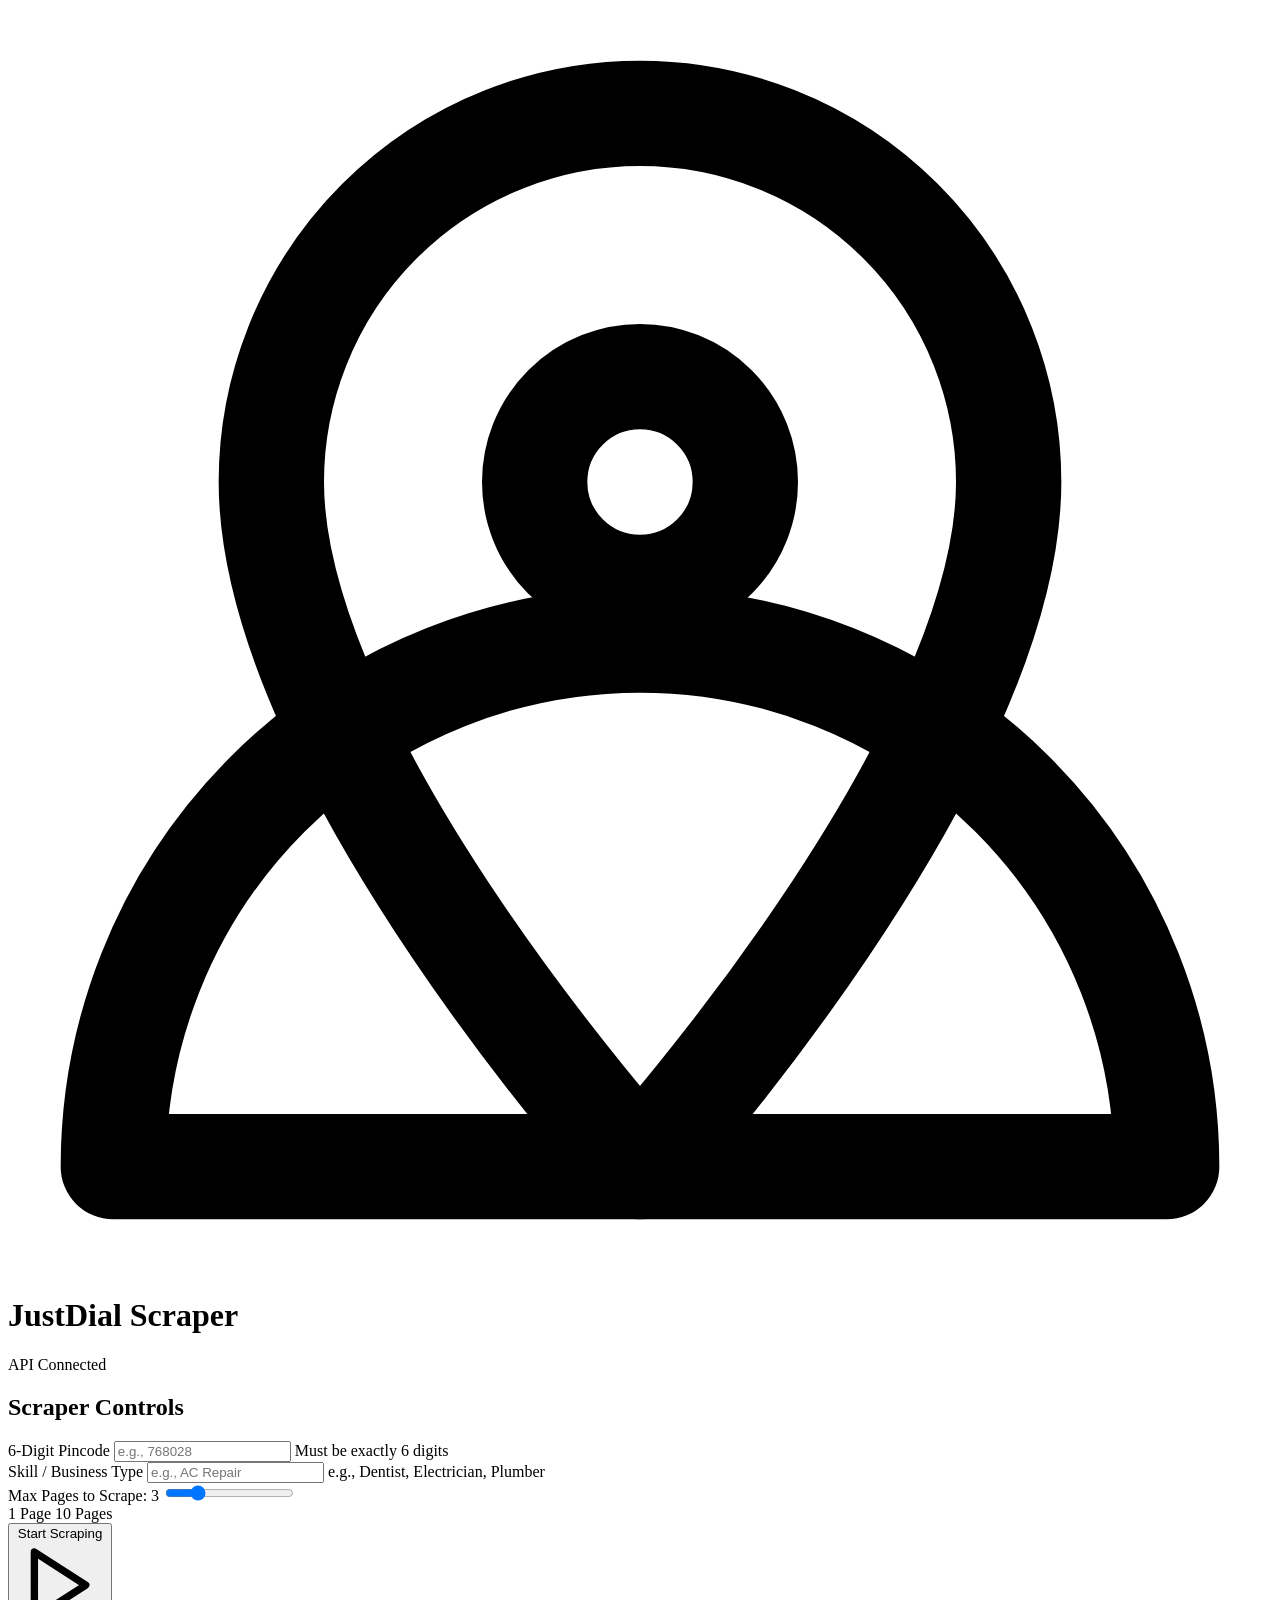
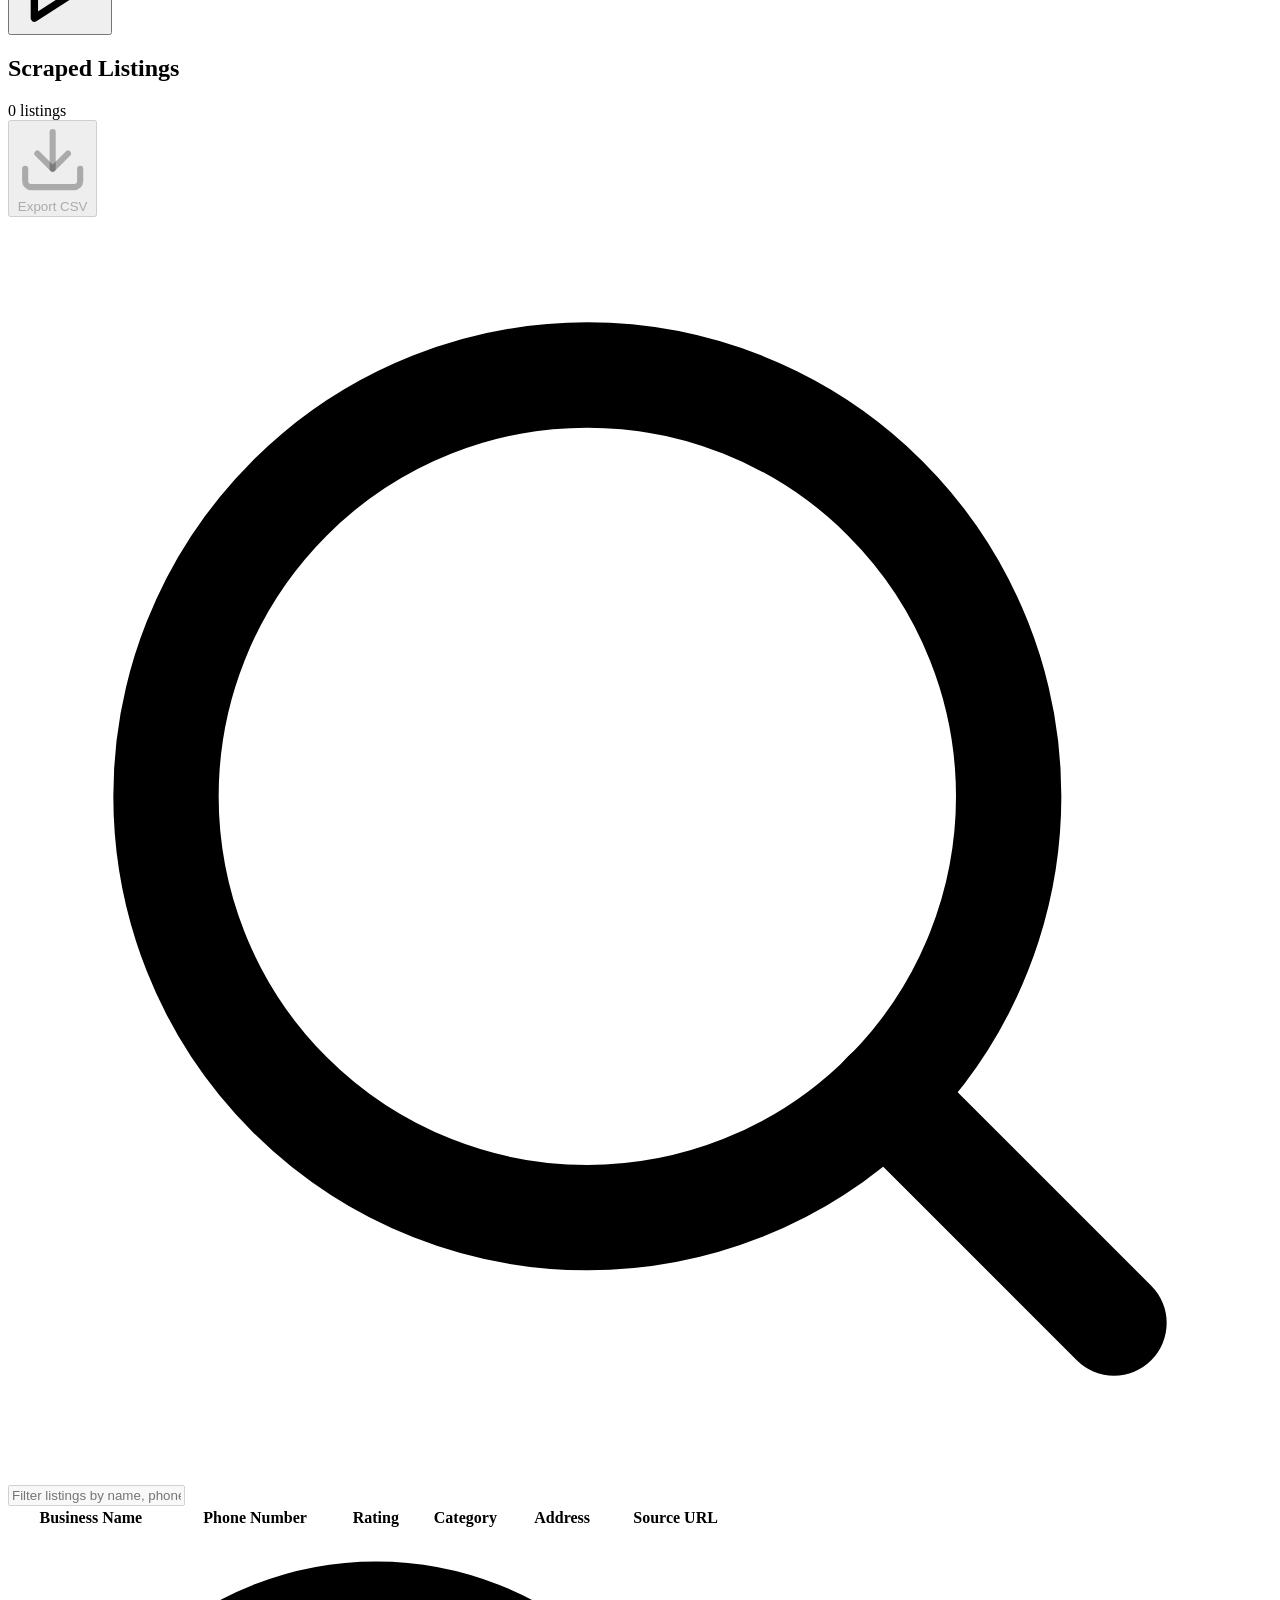
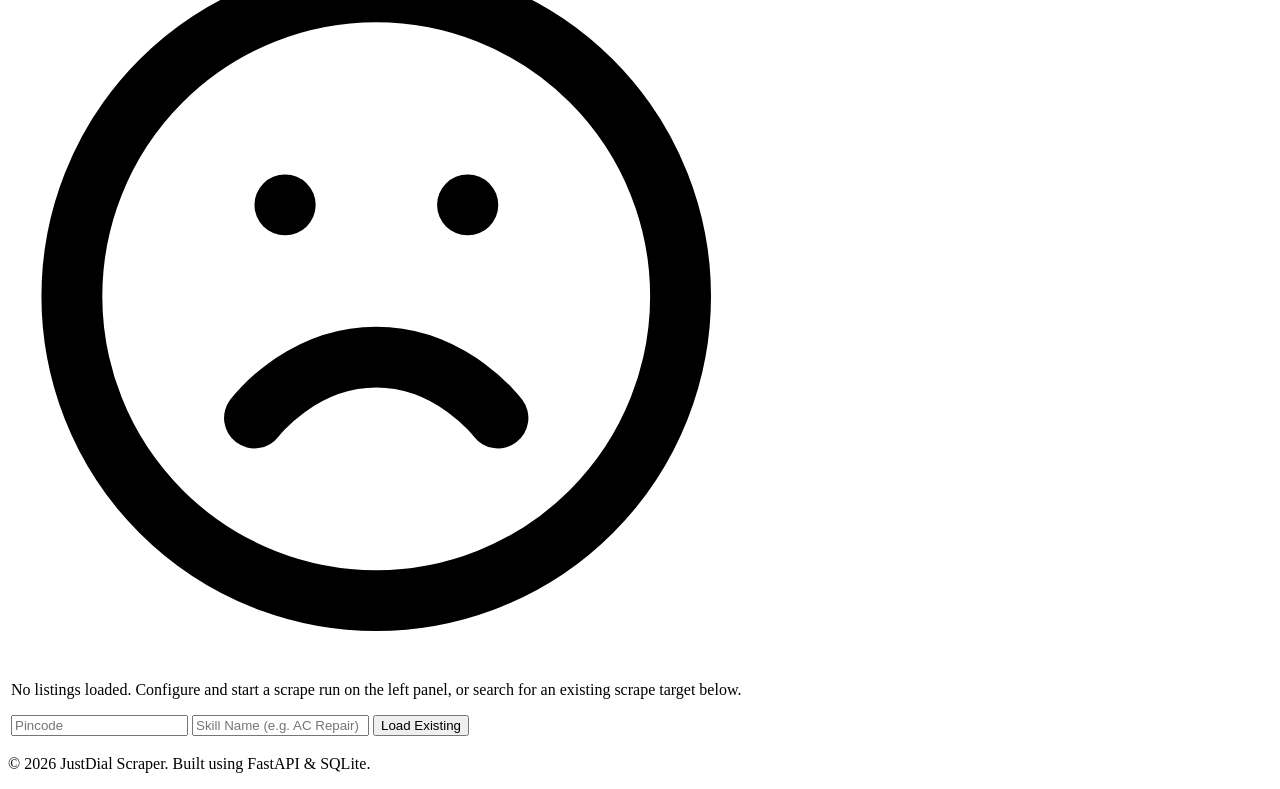
==== app/templates/index.html @ 2ef46be5 "initial commit" ====
<!DOCTYPE html>
<html lang="en">
<head>
  <meta charset="UTF-8">
  <meta name="viewport" content="width=device-width, initial-scale=1.0">
  <title>JustDial Scraper Dashboard</title>
  <!-- Google Fonts: Outfit -->
  <link rel="preconnect" href="https://fonts.googleapis.com">
  <link rel="preconnect" href="https://fonts.gstatic.com" crossorigin>
  <link href="https://fonts.googleapis.com/css2?family=Outfit:wght@300;400;500;600;700&display=swap" rel="stylesheet">
  <!-- Stylesheet -->
  <link rel="stylesheet" href="/static/css/style.css">
</head>
<body>
  <div class="app-container">
    <!-- Header -->
    <header class="app-header">
      <div class="logo-area">
        <svg class="logo-icon" xmlns="http://www.w3.org/2000/svg" viewBox="0 0 24 24" fill="none" stroke="currentColor" stroke-width="2" stroke-linecap="round" stroke-linejoin="round"><path d="M2 22a10 10 0 0 1 20 0z"/><path d="M12 2a7 7 0 0 0-7 7c0 5.25 7 13 7 13s7-7.75 7-13a7 7 0 0 0-7-7z"/><circle cx="12" cy="9" r="2"/></svg>
        <h1>JustDial <span>Scraper</span></h1>
      </div>
      <div class="status-indicator">
        <span class="pulse-dot"></span>
        <span id="server-status">API Connected</span>
      </div>
    </header>

    <main class="dashboard-grid">
      <!-- Left Column: Controls and Status -->
      <section class="sidebar-column">
        <!-- Control Card -->
        <div class="dashboard-card glass-card">
          <h2>Scraper Controls</h2>
          <form id="scrape-form" class="controls-form">
            <div class="form-group">
              <label for="pincode">6-Digit Pincode</label>
              <input type="text" id="pincode" name="pincode" placeholder="e.g., 768028" required pattern="^\d{6}$" maxlength="6">
              <span class="input-helper">Must be exactly 6 digits</span>
            </div>

            <div class="form-group">
              <label for="skill">Skill / Business Type</label>
              <input type="text" id="skill" name="skill" placeholder="e.g., AC Repair" required maxlength="100">
              <span class="input-helper">e.g., Dentist, Electrician, Plumber</span>
            </div>

            <div class="form-group">
              <label for="max-pages">Max Pages to Scrape: <span id="pages-val">3</span></label>
              <input type="range" id="max-pages" name="max-pages" min="1" max="10" value="3">
              <div class="range-labels">
                <span>1 Page</span>
                <span>10 Pages</span>
              </div>
            </div>

            <button type="submit" id="start-btn" class="btn primary-btn">
              <span class="btn-text">Start Scraping</span>
              <svg class="btn-icon" xmlns="http://www.w3.org/2000/svg" viewBox="0 0 24 24" fill="none" stroke="currentColor" stroke-width="2" stroke-linecap="round" stroke-linejoin="round"><polygon points="5 3 19 12 5 21 5 3"/></svg>
            </button>
          </form>
        </div>

        <!-- Active/Latest Job Card -->
        <div class="dashboard-card glass-card status-card" id="job-status-card" style="display: none;">
          <h2>Job Tracking</h2>
          <div class="job-meta">
            <div class="meta-row">
              <span class="meta-label">Job ID</span>
              <span id="job-id" class="meta-value code-value">-</span>
            </div>
            <div class="meta-row">
              <span class="meta-label">Target</span>
              <span id="job-target" class="meta-value">-</span>
            </div>
            <div class="meta-row">
              <span class="meta-label">Status</span>
              <span id="job-status" class="status-badge badge-pending">pending</span>
            </div>
          </div>

          <div class="progress-container">
            <div class="progress-bar">
              <div id="job-progress" class="progress-fill" style="width: 0%;"></div>
            </div>
            <div class="progress-stats">
              <span id="job-pages-scraped">Pages: 0</span>
              <span id="job-records-found">Found: 0</span>
            </div>
          </div>

          <div id="job-error-container" class="error-box" style="display: none;">
            <svg class="error-icon" xmlns="http://www.w3.org/2000/svg" viewBox="0 0 24 24" fill="none" stroke="currentColor" stroke-width="2" stroke-linecap="round" stroke-linejoin="round"><circle cx="12" cy="12" r="10"/><line x1="12" y1="8" x2="12" y2="12"/><line x1="12" y1="16" x2="12.01" y2="16"/></svg>
            <span id="job-error-msg"></span>
          </div>
        </div>
      </section>

      <!-- Right Column: Results Explorer -->
      <section class="main-column">
        <div class="dashboard-card glass-card results-card">
          <div class="results-header">
            <div class="title-section">
              <h2>Scraped Listings</h2>
              <span id="results-count-badge" class="count-badge">0 listings</span>
            </div>
            <div class="actions-section">
              <button id="export-btn" class="btn secondary-btn" disabled>
                <svg class="btn-icon" xmlns="http://www.w3.org/2000/svg" viewBox="0 0 24 24" fill="none" stroke="currentColor" stroke-width="2" stroke-linecap="round" stroke-linejoin="round"><path d="M21 15v4a2 2 0 0 1-2 2H5a2 2 0 0 1-2-2v-4"/><polyline points="7 10 12 15 17 10"/><line x1="12" y1="15" x2="12" y2="3"/></svg>
                <span>Export CSV</span>
              </button>
            </div>
          </div>

          <!-- Listings Filter Bar -->
          <div class="filter-bar">
            <div class="search-box">
              <svg class="search-icon" xmlns="http://www.w3.org/2000/svg" viewBox="0 0 24 24" fill="none" stroke="currentColor" stroke-width="2" stroke-linecap="round" stroke-linejoin="round"><circle cx="11" cy="11" r="8"/><line x1="21" y1="21" x2="16.65" y2="16.65"/></svg>
              <input type="text" id="table-search" placeholder="Filter listings by name, phone or category..." disabled>
            </div>
          </div>

          <!-- Listings Table Container -->
          <div class="table-container">
            <table id="listings-table">
              <thead>
                <tr>
                  <th>Business Name</th>
                  <th>Phone Number</th>
                  <th>Rating</th>
                  <th>Category</th>
                  <th>Address</th>
                  <th>Source URL</th>
                </tr>
              </thead>
              <tbody>
                <tr class="empty-state-row">
                  <td colspan="6">
                    <div class="empty-state">
                      <svg class="empty-icon" xmlns="http://www.w3.org/2000/svg" viewBox="0 0 24 24" fill="none" stroke="currentColor" stroke-width="2" stroke-linecap="round" stroke-linejoin="round"><circle cx="12" cy="12" r="10"/><path d="M16 16s-1.5-2-4-2-4 2-4 2"/><line x1="9" y1="9" x2="9.01" y2="9"/><line x1="15" y1="9" x2="15.01" y2="9"/></svg>
                      <p>No listings loaded. Configure and start a scrape run on the left panel, or search for an existing scrape target below.</p>
                      <div class="load-previous-inline">
                        <input type="text" id="prev-pincode" placeholder="Pincode" maxlength="6">
                        <input type="text" id="prev-skill" placeholder="Skill Name (e.g. AC Repair)">
                        <button id="load-prev-btn" class="btn primary-btn small-btn">Load Existing</button>
                      </div>
                    </div>
                  </td>
                </tr>
              </tbody>
            </table>
          </div>

          <!-- Table Pagination -->
          <div class="pagination-bar" id="pagination-controls" style="display: none;">
            <button id="prev-page-btn" class="btn icon-btn" disabled>
              <svg xmlns="http://www.w3.org/2000/svg" viewBox="0 0 24 24" fill="none" stroke="currentColor" stroke-width="2" stroke-linecap="round" stroke-linejoin="round"><polyline points="15 18 9 12 15 6"/></svg>
            </button>
            <span id="page-indicator">Page 1 of 1</span>
            <button id="next-page-btn" class="btn icon-btn" disabled>
              <svg xmlns="http://www.w3.org/2000/svg" viewBox="0 0 24 24" fill="none" stroke="currentColor" stroke-width="2" stroke-linecap="round" stroke-linejoin="round"><polyline points="9 18 15 12 9 6"/></svg>
            </button>
          </div>

        </div>
      </section>
    </main>

    <footer class="app-footer">
      <p>&copy; 2026 JustDial Scraper. Built using FastAPI &amp; SQLite.</p>
    </footer>
  </div>

  <script src="/static/js/app.js"></script>
</body>
</html>
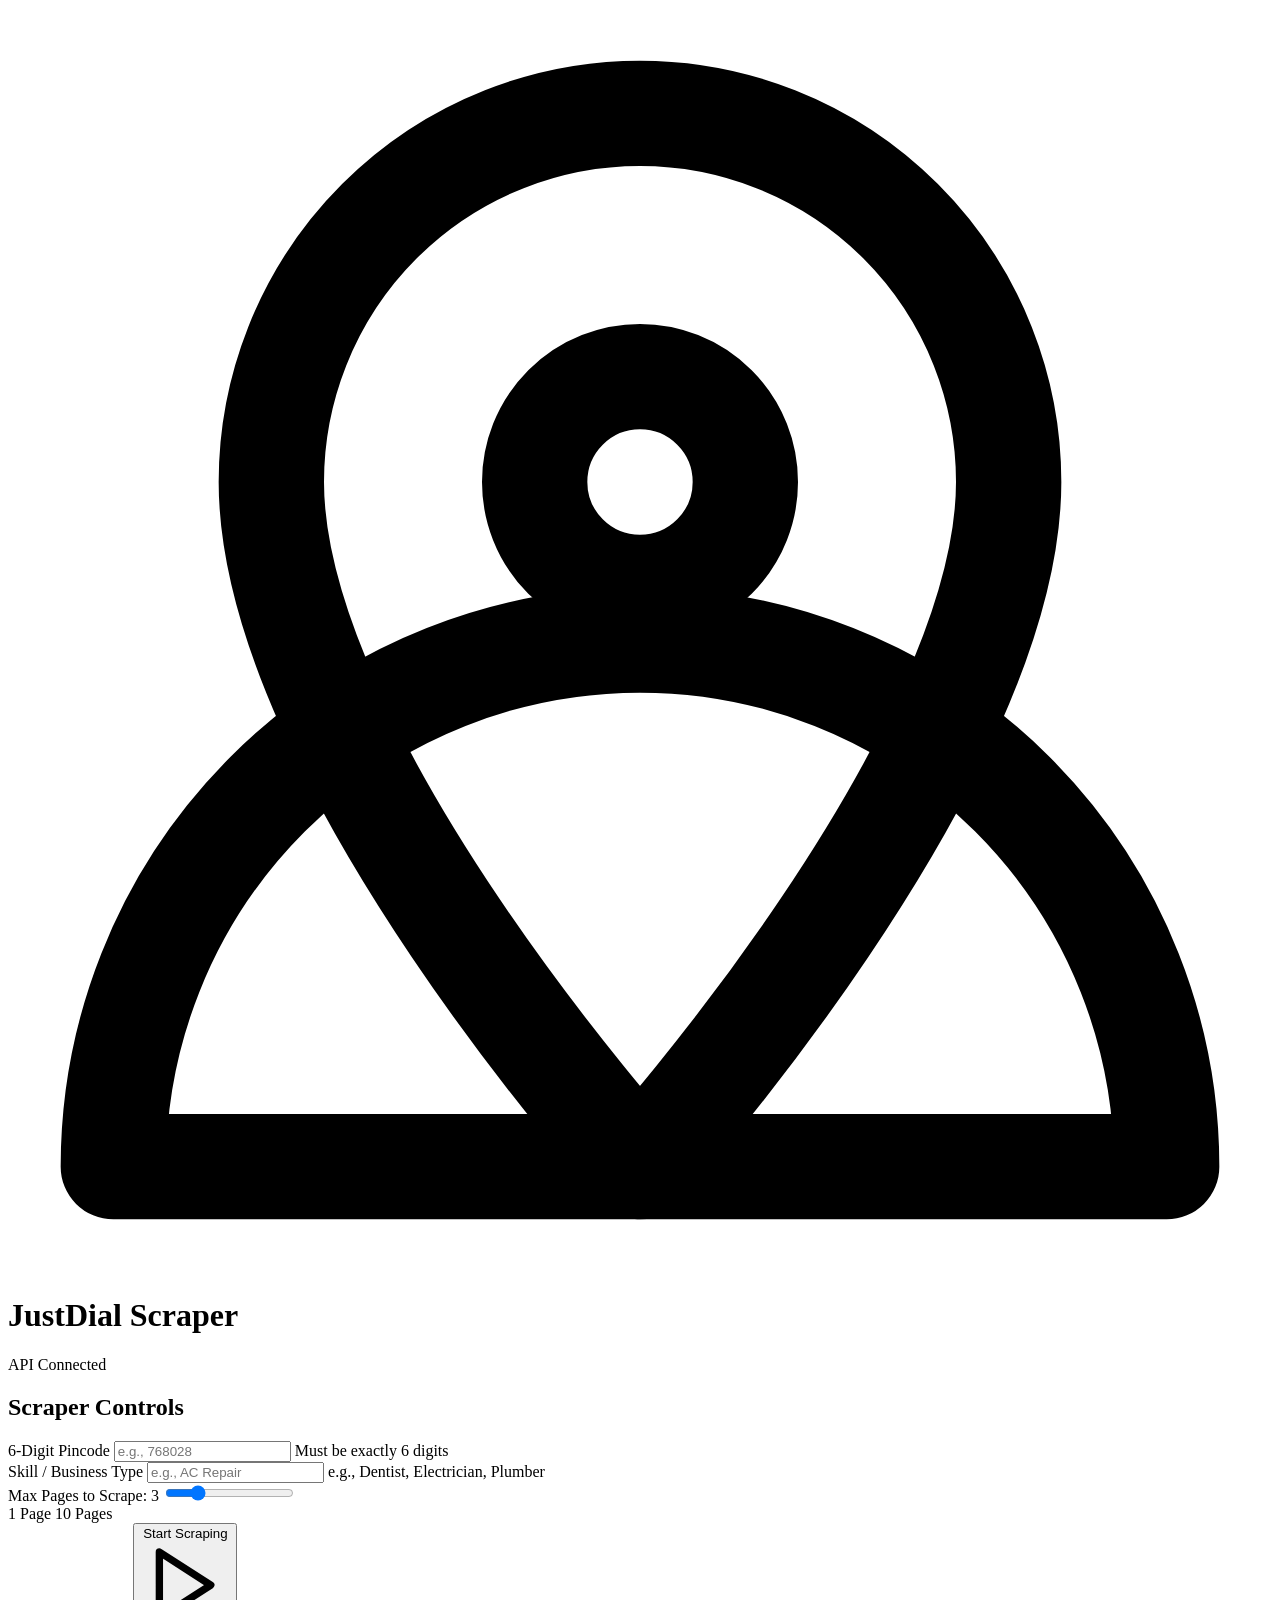
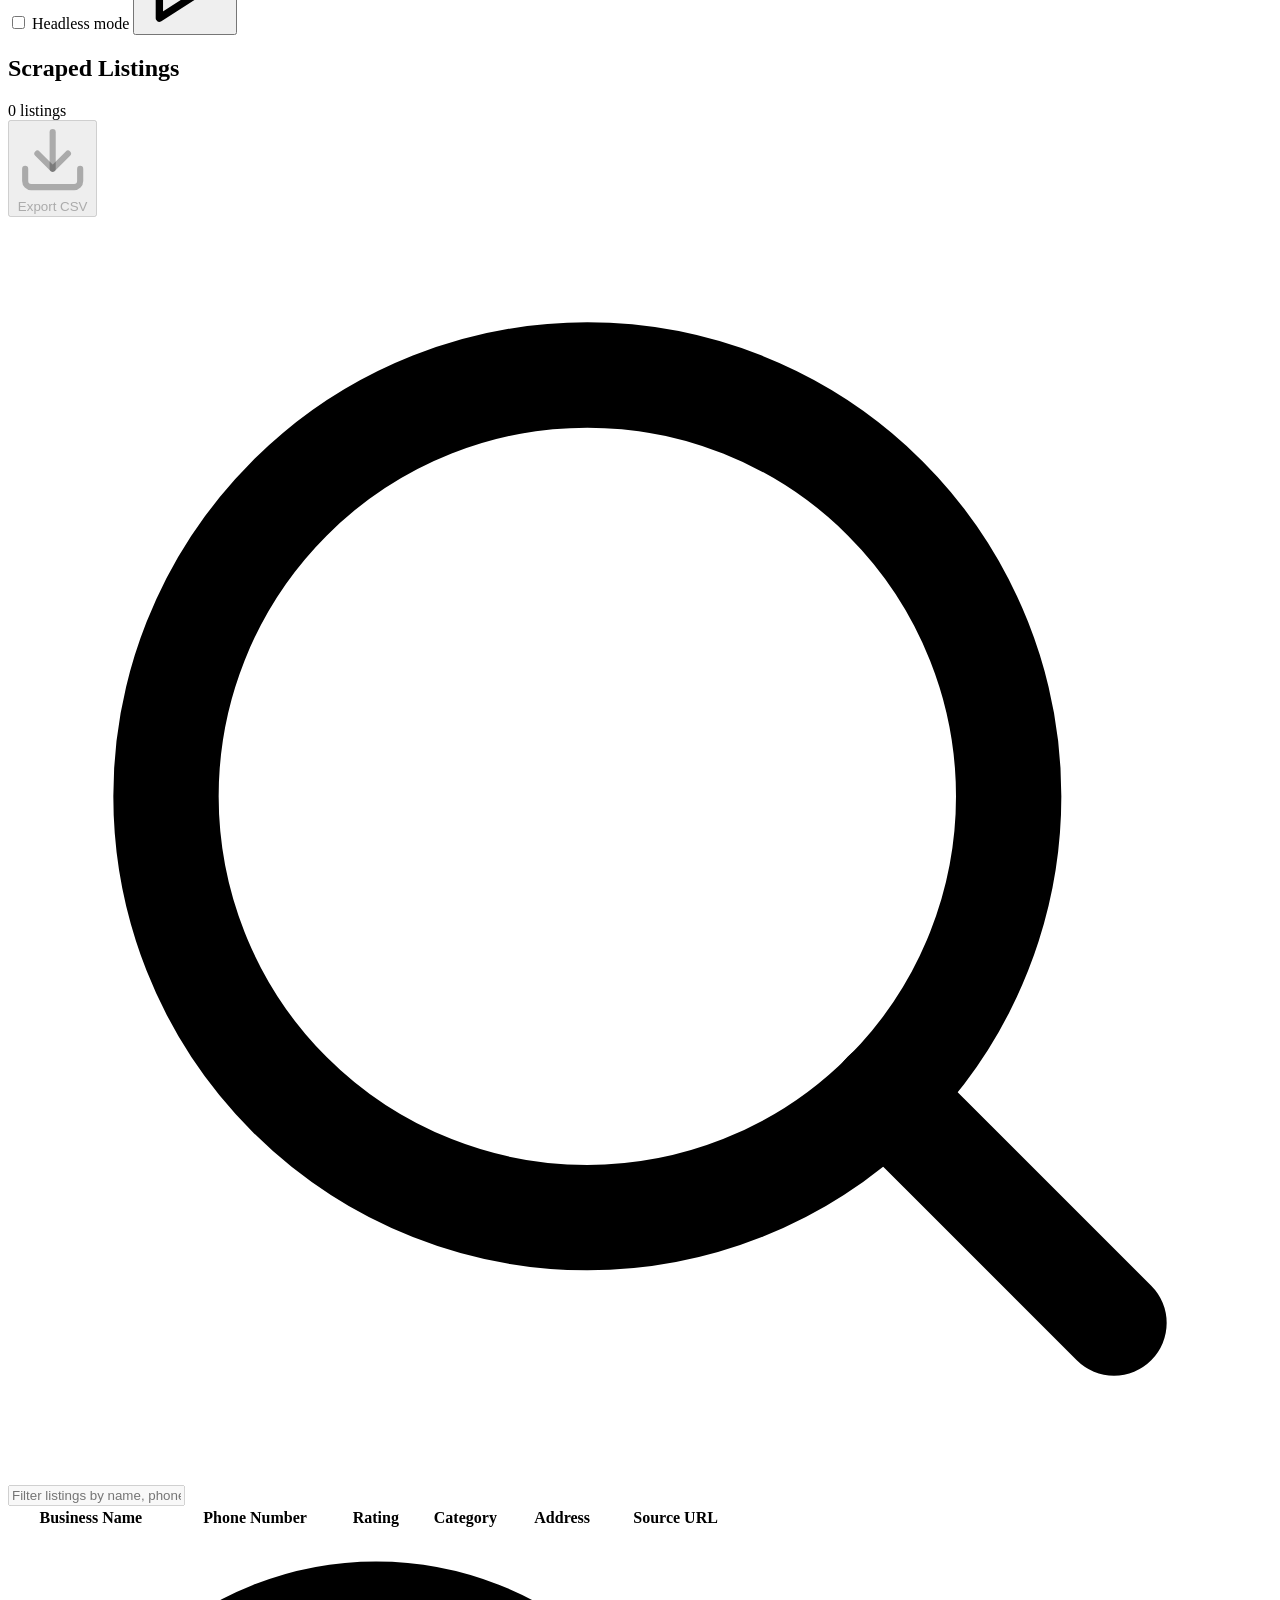
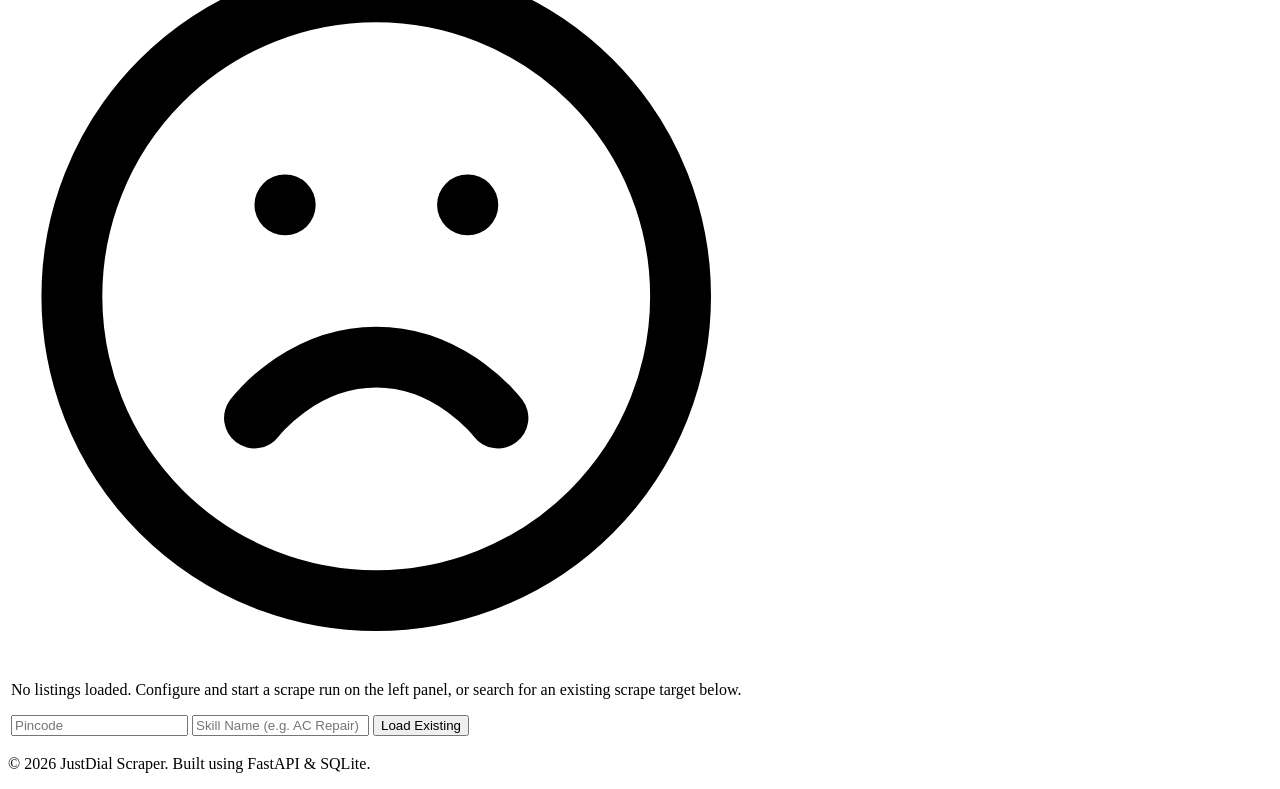
==== commit f8ca0b70: "Made the changes related to scrapping and headless mode" ====
--- a/app/templates/index.html
+++ b/app/templates/index.html
@@ -9,7 +9,7 @@
   <link rel="preconnect" href="https://fonts.gstatic.com" crossorigin>
   <link href="https://fonts.googleapis.com/css2?family=Outfit:wght@300;400;500;600;700&display=swap" rel="stylesheet">
   <!-- Stylesheet -->
-  <link rel="stylesheet" href="/static/css/style.css">
+  <link rel="stylesheet" href="/static/css/style.css?v=fix-start-error-1">
 </head>
 <body>
   <div class="app-container">
@@ -52,6 +52,11 @@
                 <span>10 Pages</span>
               </div>
             </div>
+
+            <label class="checkbox-row" for="headless">
+              <input type="checkbox" id="headless" name="headless">
+              <span>Headless mode</span>
+            </label>
 
             <button type="submit" id="start-btn" class="btn primary-btn">
               <span class="btn-text">Start Scraping</span>
@@ -170,6 +175,6 @@
     </footer>
   </div>
 
-  <script src="/static/js/app.js"></script>
+  <script src="/static/js/app.js?v=fix-start-error-1"></script>
 </body>
 </html>
